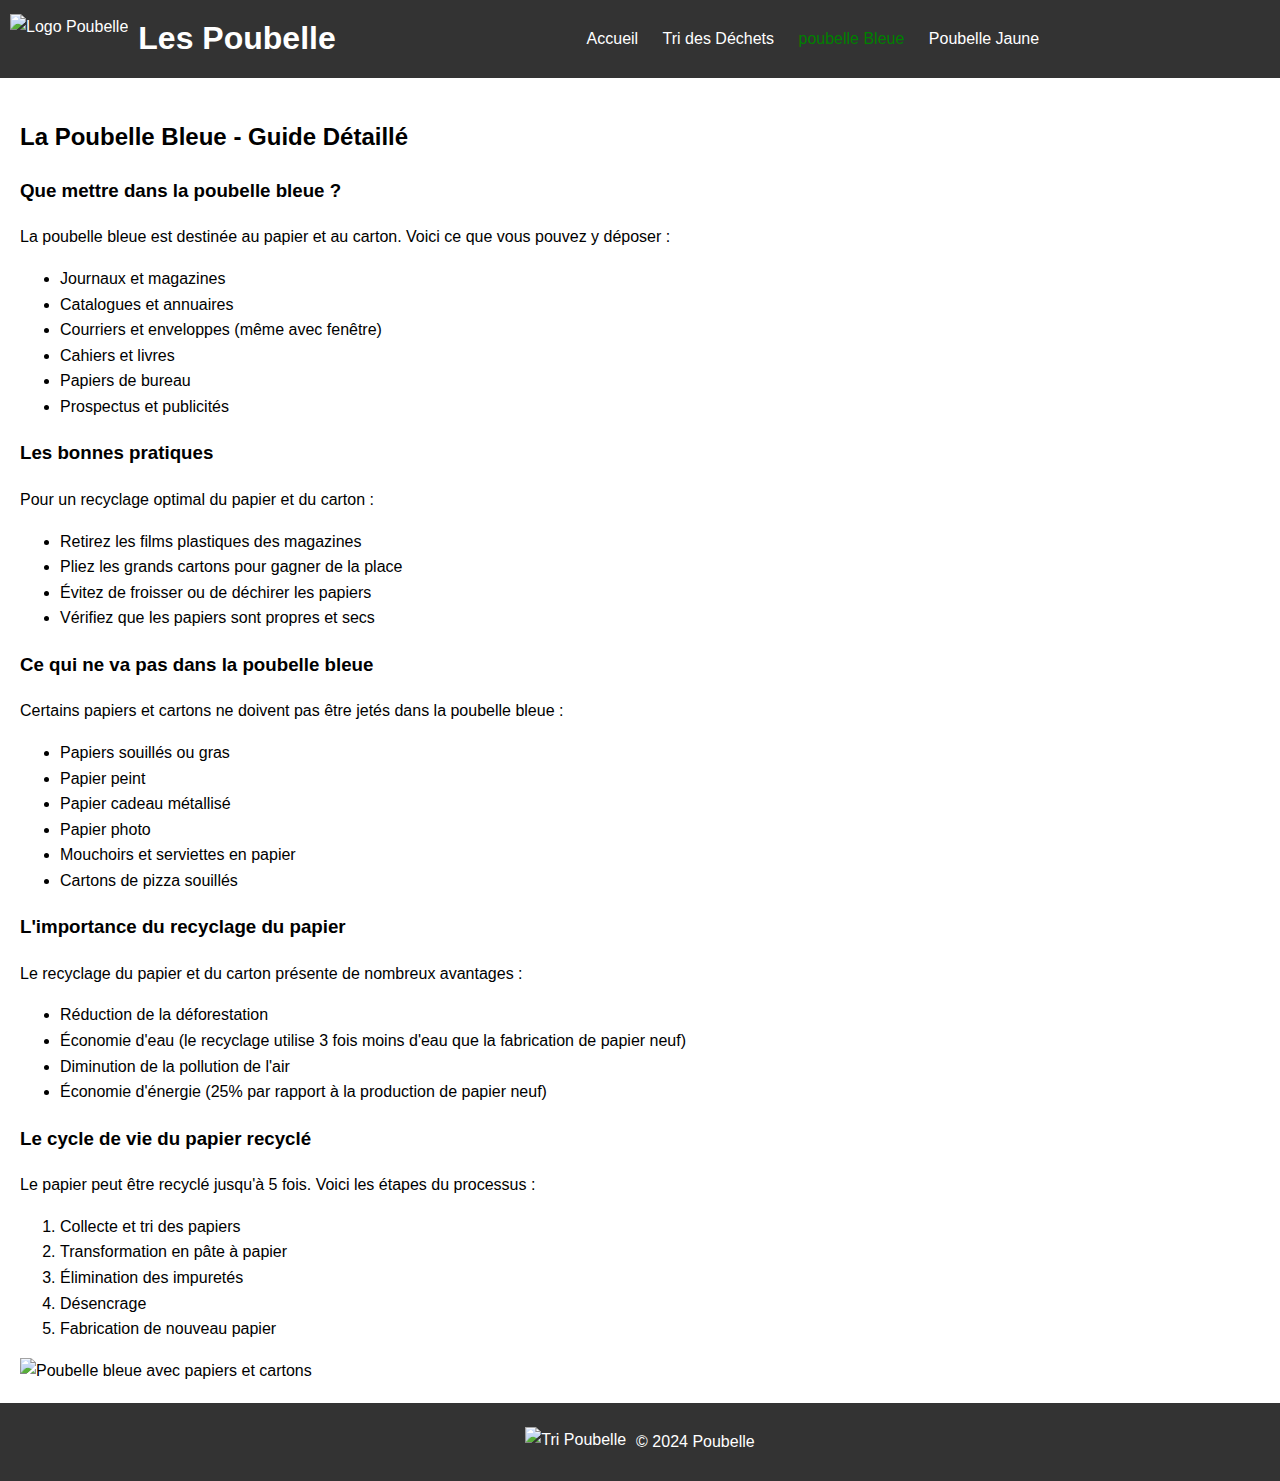
==== poubelle-bleu.html @ 02d52eb6 "Add files via upload" ====
<!DOCTYPE html>
<html lang="fr">
<head>
    <meta charset="UTF-8">
    <meta name="viewport" content="width=device-width, initial-scale=1.0">
    <link rel="stylesheet" href="style.css">
    <title>Accueil - Poubelle</title>
</head>
<body>
    <header>
        <a href="index.html"></a>
            <img src="images/poubelle.png" alt="Logo Poubelle" style="height: 50px; vertical-align: middle;">
        </a>
        <h1>Les Poubelle</h1>
        <nav>
            <ul>
                <li><a href="index.html">Accueil</a></li>
                <li><a href="tri.html">Tri des Déchets</a></li>
                <li><a href="poubelle-bleu.html" class="active">poubelle Bleue</a></li>
                <li><a href="poubelle-jaune.html">Poubelle Jaune</a></li>
            </ul>
        </nav>
    </header>
    <main>
        <h2>La Poubelle Bleue - Guide Détaillé</h2>
        <section>
            <h3>Que mettre dans la poubelle bleue ?</h3>
            <p>La poubelle bleue est destinée au papier et au carton. Voici ce que vous pouvez y déposer :</p>
            <ul>
                <li>Journaux et magazines</li>
                <li>Catalogues et annuaires</li>
                <li>Courriers et enveloppes (même avec fenêtre)</li>
                <li>Cahiers et livres</li>
                <li>Papiers de bureau</li>
                <li>Prospectus et publicités</li>
            </ul>
        </section>

        <section>
            <h3>Les bonnes pratiques</h3>
            <p>Pour un recyclage optimal du papier et du carton :</p>
            <ul>
                <li>Retirez les films plastiques des magazines</li>
                <li>Pliez les grands cartons pour gagner de la place</li>
                <li>Évitez de froisser ou de déchirer les papiers</li>
                <li>Vérifiez que les papiers sont propres et secs</li>
            </ul>
        </section>

        <section>
            <h3>Ce qui ne va pas dans la poubelle bleue</h3>
            <p>Certains papiers et cartons ne doivent pas être jetés dans la poubelle bleue :</p>
            <ul>
                <li>Papiers souillés ou gras</li>
                <li>Papier peint</li>
                <li>Papier cadeau métallisé</li>
                <li>Papier photo</li>
                <li>Mouchoirs et serviettes en papier</li>
                <li>Cartons de pizza souillés</li>
            </ul>
        </section>

        <section>
            <h3>L'importance du recyclage du papier</h3>
            <p>Le recyclage du papier et du carton présente de nombreux avantages :</p>
            <ul>
                <li>Réduction de la déforestation</li>
                <li>Économie d'eau (le recyclage utilise 3 fois moins d'eau que la fabrication de papier neuf)</li>
                <li>Diminution de la pollution de l'air</li>
                <li>Économie d'énergie (25% par rapport à la production de papier neuf)</li>
            </ul>
        </section>

        <section>
            <h3>Le cycle de vie du papier recyclé</h3>
            <p>Le papier peut être recyclé jusqu'à 5 fois. Voici les étapes du processus :</p>
            <ol>
                <li>Collecte et tri des papiers</li>
                <li>Transformation en pâte à papier</li>
                <li>Élimination des impuretés</li>
                <li>Désencrage</li>
                <li>Fabrication de nouveau papier</li>
            </ol>
        </section>

        <img src="images/poubelle-bleue.jpeg" alt="Poubelle bleue avec papiers et cartons">
    </main>
    <footer>
        <img src="images/tri_poubelle.png" alt="Tri Poubelle" style="height: 30px; vertical-align: middle;">
        <p>&copy; 2024 Poubelle</p>
    </footer>
</body>
</html>
---- style.css ----
body {
    font-family: Arial, sans-serif;
    margin: 0;
    padding: 0;
    line-height: 1.6;
}

header {
    background: #333;
    color: #fff;
    padding: 10px 0;
    display: flex;
    align-items: center;
    justify-content: space-between;
}

header img {
    margin-left: 10px;
}

nav {
    flex-grow: 1;
    text-align: center;
}

nav ul {
    list-style: none;
    padding: 0;
}

nav ul li {
    display: inline;
    margin: 0 10px;
}

nav ul li a {
    color: #fff;
    text-decoration: none;
}

nav ul li a.active {
    color: green;
}

main {
    padding: 20px;
}

footer {
    background: #333;
    color: #fff;
    text-align: center;
    padding: 10px 0;
    position: relative;
    width: 100%;
    bottom: 0;
    display: flex;
    align-items: center;
    justify-content: center;
}

footer img {
    margin-right: 10px;
}

img {
    max-width: 100%;
    height: auto;
}

.button {
    display: inline-block;
    margin: 10px;
    padding: 10px 20px;
    background-color: #333;
    color: #fff;
    text-decoration: none;
    border-radius: 5px;
    transition: background-color 0.3s;
}

.button:hover {
    background-color: green;
}

h1 {
    margin: 0 10px;
}
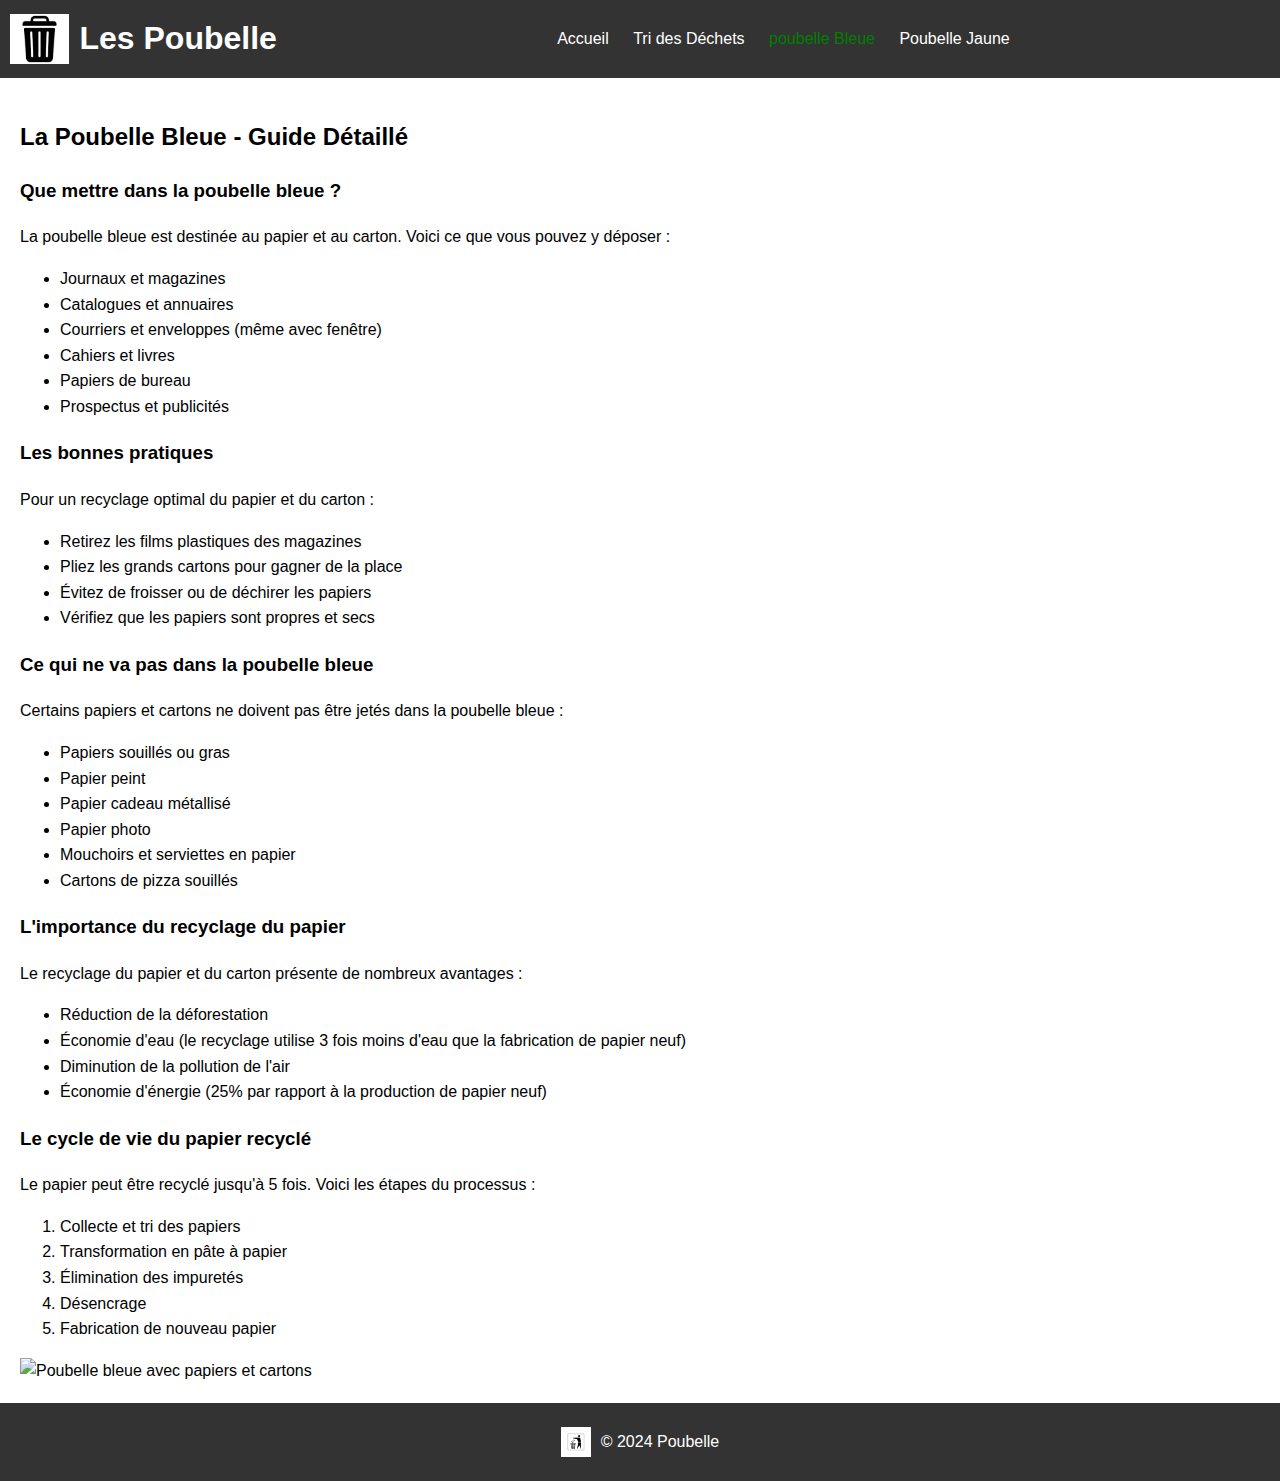
==== commit 636c159e: "Add files via upload" ====
--- a/poubelle-bleu.html
+++ b/poubelle-bleu.html
@@ -9,7 +9,7 @@
 <body>
     <header>
         <a href="index.html"></a>
-            <img src="images/poubelle.png" alt="Logo Poubelle" style="height: 50px; vertical-align: middle;">
+            <img src="poubelle.png" alt="Logo Poubelle" style="height: 50px; vertical-align: middle;">
         </a>
         <h1>Les Poubelle</h1>
         <nav>
@@ -83,10 +83,10 @@
             </ol>
         </section>
 
-        <img src="images/poubelle-bleue.jpeg" alt="Poubelle bleue avec papiers et cartons">
+        <img src="poubelle-bleue.jpeg" alt="Poubelle bleue avec papiers et cartons">
     </main>
     <footer>
-        <img src="images/tri_poubelle.png" alt="Tri Poubelle" style="height: 30px; vertical-align: middle;">
+        <img src="tri_poubelle.png" alt="Tri Poubelle" style="height: 30px; vertical-align: middle;">
         <p>&copy; 2024 Poubelle</p>
     </footer>
 </body>
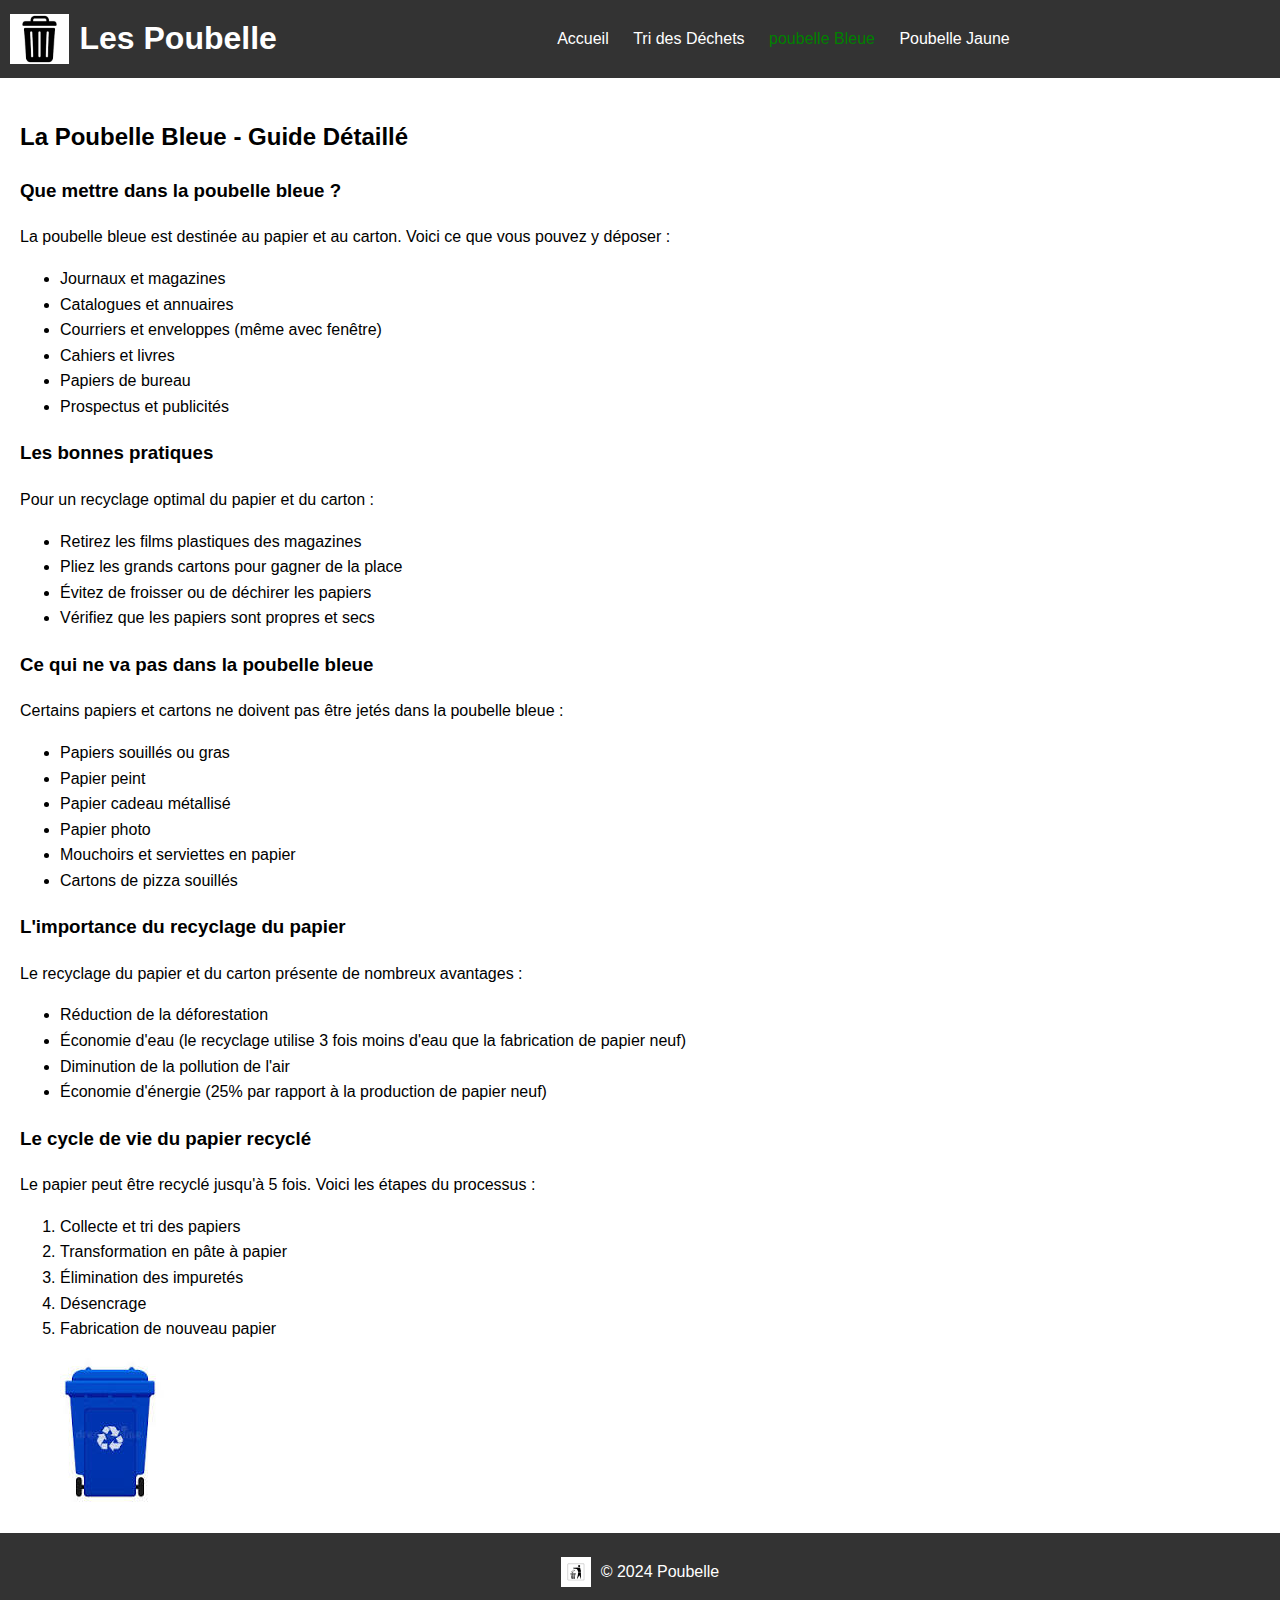
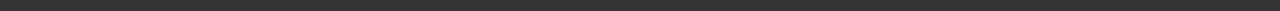
==== commit c1721bc1: "Update poubelle-bleu.html" ====
--- a/poubelle-bleu.html
+++ b/poubelle-bleu.html
@@ -83,11 +83,11 @@
             </ol>
         </section>
 
-        <img src="poubelle-bleue.jpeg" alt="Poubelle bleue avec papiers et cartons">
+        <img src="poubelle-bleu.jpeg" alt="Poubelle bleue avec papiers et cartons">
     </main>
     <footer>
         <img src="tri_poubelle.png" alt="Tri Poubelle" style="height: 30px; vertical-align: middle;">
         <p>&copy; 2024 Poubelle</p>
     </footer>
 </body>
-</html>+</html>
